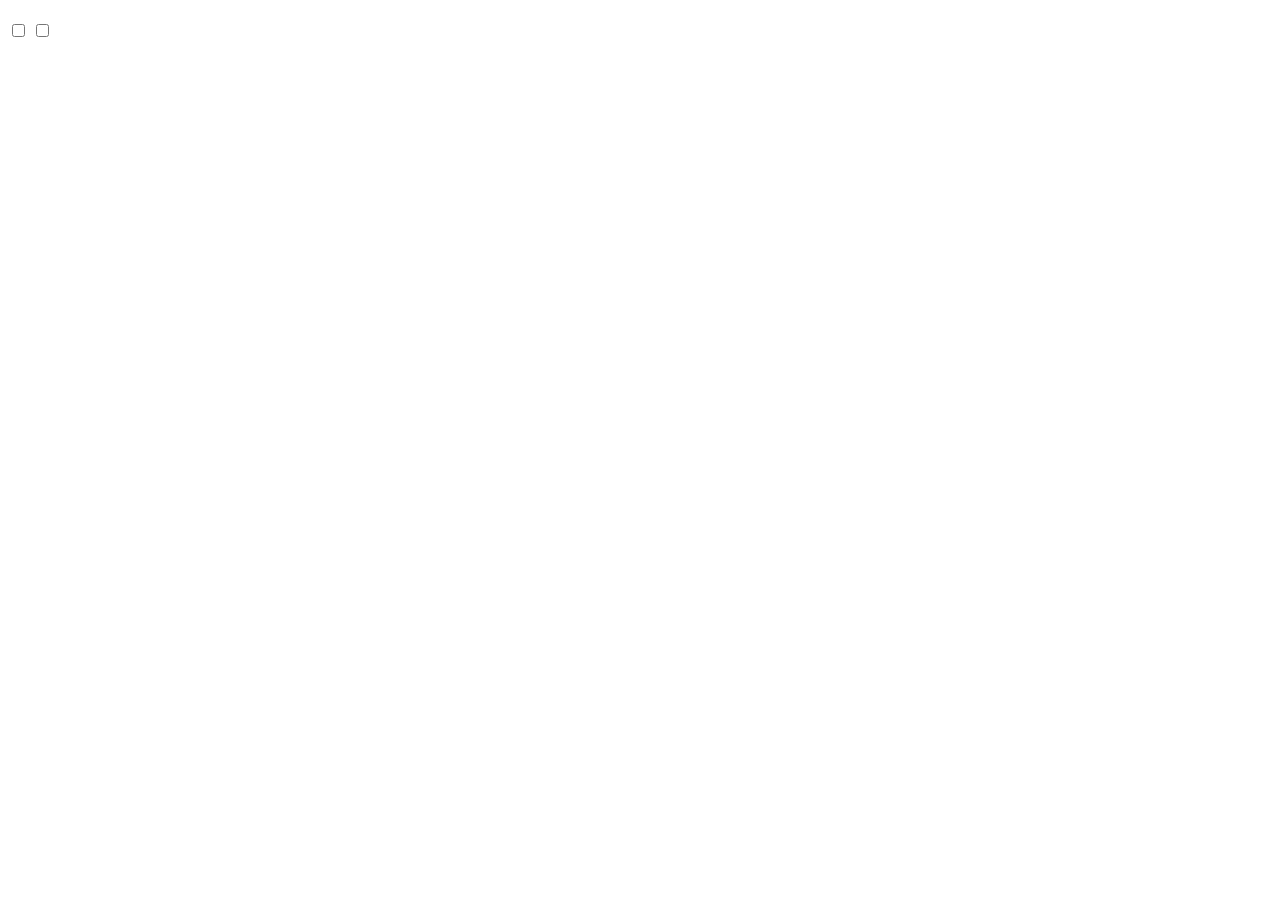
==== popup.html @ b3ab7093 "日英対応・名称変更・プライバシーポリシー追加 - 名称を「差出人アドレス表示 for Outlook / Sender Address Viewer for Outlook」に変更 - _locale" ====
<!doctype html>
<html>
<head>
  <meta charset="utf-8" />
  <link rel="stylesheet" href="popup.css" />
</head>
<body>
  <h1 data-i18n="popupTitle"></h1>
  <label class="row">
    <span>
      <strong data-i18n="readingLabel"></strong>
      <small data-i18n="readingDesc"></small>
    </span>
    <input type="checkbox" id="reading" />
  </label>
  <label class="row">
    <span>
      <strong data-i18n="listLabel"></strong>
      <small data-i18n="listDesc"></small>
    </span>
    <input type="checkbox" id="list" />
  </label>
  <p class="note" data-i18n="note"></p>
  <script src="popup.js"></script>
</body>
</html>
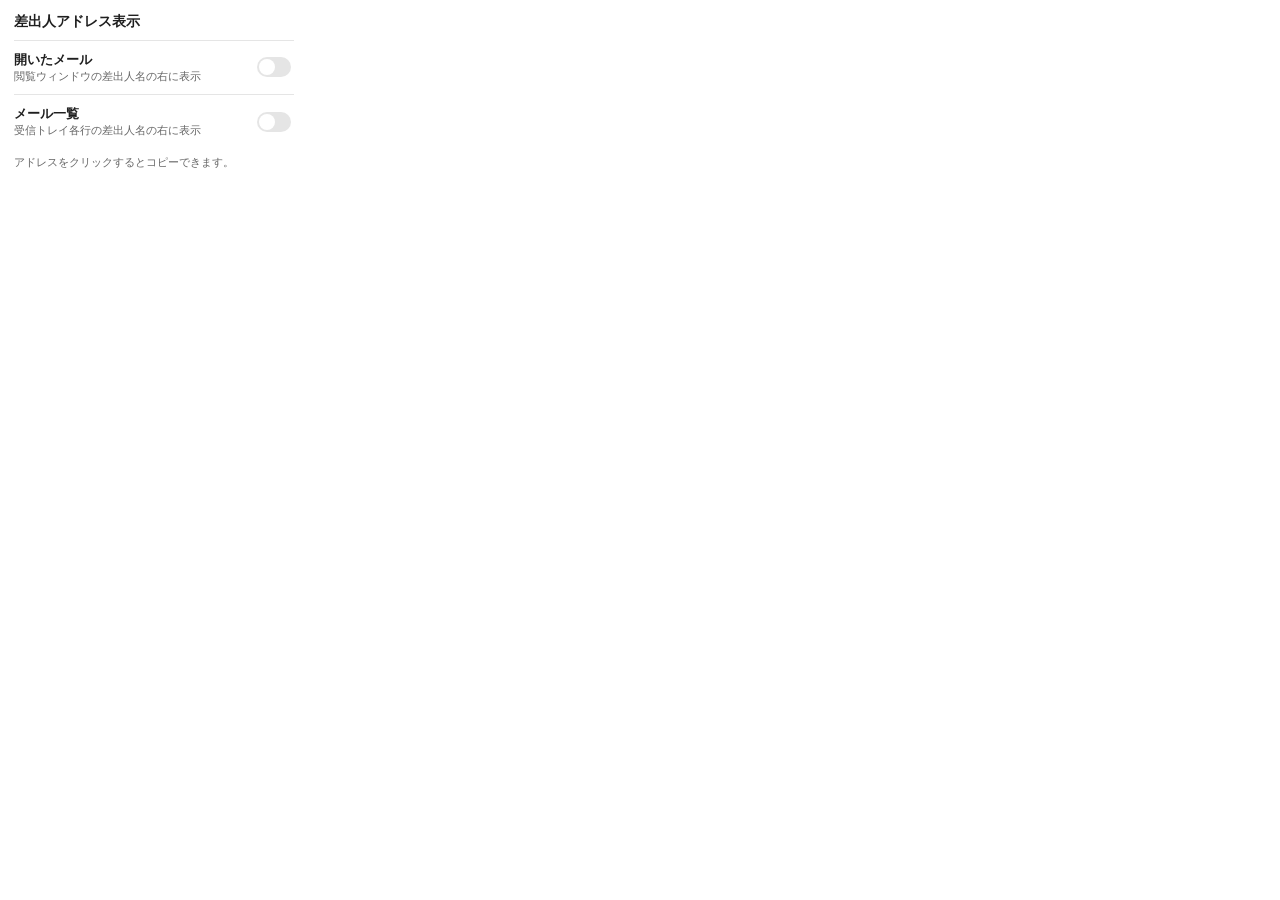
==== commit 1876890b: "Outlook Web で差出人アドレスを常時表示する拡張機能を追加 - 閲覧ウィンドウ: React fiber の props から差出人アドレスを取得して表示 - メール一覧: 差出人 span" ====
--- a/popup.html
+++ b/popup.html
@@ -1,26 +1,26 @@
 <!doctype html>
-<html>
+<html lang="ja">
 <head>
   <meta charset="utf-8" />
   <link rel="stylesheet" href="popup.css" />
 </head>
 <body>
-  <h1 data-i18n="popupTitle"></h1>
+  <h1>差出人アドレス表示</h1>
   <label class="row">
     <span>
-      <strong data-i18n="readingLabel"></strong>
-      <small data-i18n="readingDesc"></small>
+      <strong>開いたメール</strong>
+      <small>閲覧ウィンドウの差出人名の右に表示</small>
     </span>
     <input type="checkbox" id="reading" />
   </label>
   <label class="row">
     <span>
-      <strong data-i18n="listLabel"></strong>
-      <small data-i18n="listDesc"></small>
+      <strong>メール一覧</strong>
+      <small>受信トレイ各行の差出人名の右に表示</small>
     </span>
     <input type="checkbox" id="list" />
   </label>
-  <p class="note" data-i18n="note"></p>
+  <p class="note">アドレスをクリックするとコピーできます。</p>
   <script src="popup.js"></script>
 </body>
 </html>
--- a/popup.css
+++ b/popup.css
@@ -0,0 +1,76 @@
+:root {
+  --bg: #ffffff;
+  --fg: #1f1f1f;
+  --sub: #666;
+  --line: #e5e5e5;
+  --accent: #0f6cbd;
+  color-scheme: light dark;
+}
+@media (prefers-color-scheme: dark) {
+  :root {
+    --bg: #1f1f1f;
+    --fg: #f0f0f0;
+    --sub: #aaa;
+    --line: #333;
+    --accent: #479ef5;
+  }
+}
+body {
+  width: 280px;
+  margin: 0;
+  padding: 12px 14px;
+  background: var(--bg);
+  color: var(--fg);
+  font: 13px/1.4 system-ui, -apple-system, "Hiragino Sans", "Segoe UI", sans-serif;
+}
+h1 {
+  font-size: 14px;
+  margin: 0 0 8px;
+}
+.row {
+  display: flex;
+  align-items: center;
+  justify-content: space-between;
+  gap: 12px;
+  padding: 10px 0;
+  border-top: 1px solid var(--line);
+  cursor: pointer;
+}
+.row small {
+  display: block;
+  color: var(--sub);
+  font-size: 11px;
+}
+input[type="checkbox"] {
+  appearance: none;
+  flex-shrink: 0;
+  width: 34px;
+  height: 20px;
+  border-radius: 10px;
+  background: var(--line);
+  position: relative;
+  cursor: pointer;
+  transition: background 0.15s;
+}
+input[type="checkbox"]::after {
+  content: "";
+  position: absolute;
+  top: 2px;
+  left: 2px;
+  width: 16px;
+  height: 16px;
+  border-radius: 50%;
+  background: #fff;
+  transition: transform 0.15s;
+}
+input[type="checkbox"]:checked {
+  background: var(--accent);
+}
+input[type="checkbox"]:checked::after {
+  transform: translateX(14px);
+}
+.note {
+  margin: 6px 0 0;
+  color: var(--sub);
+  font-size: 11px;
+}
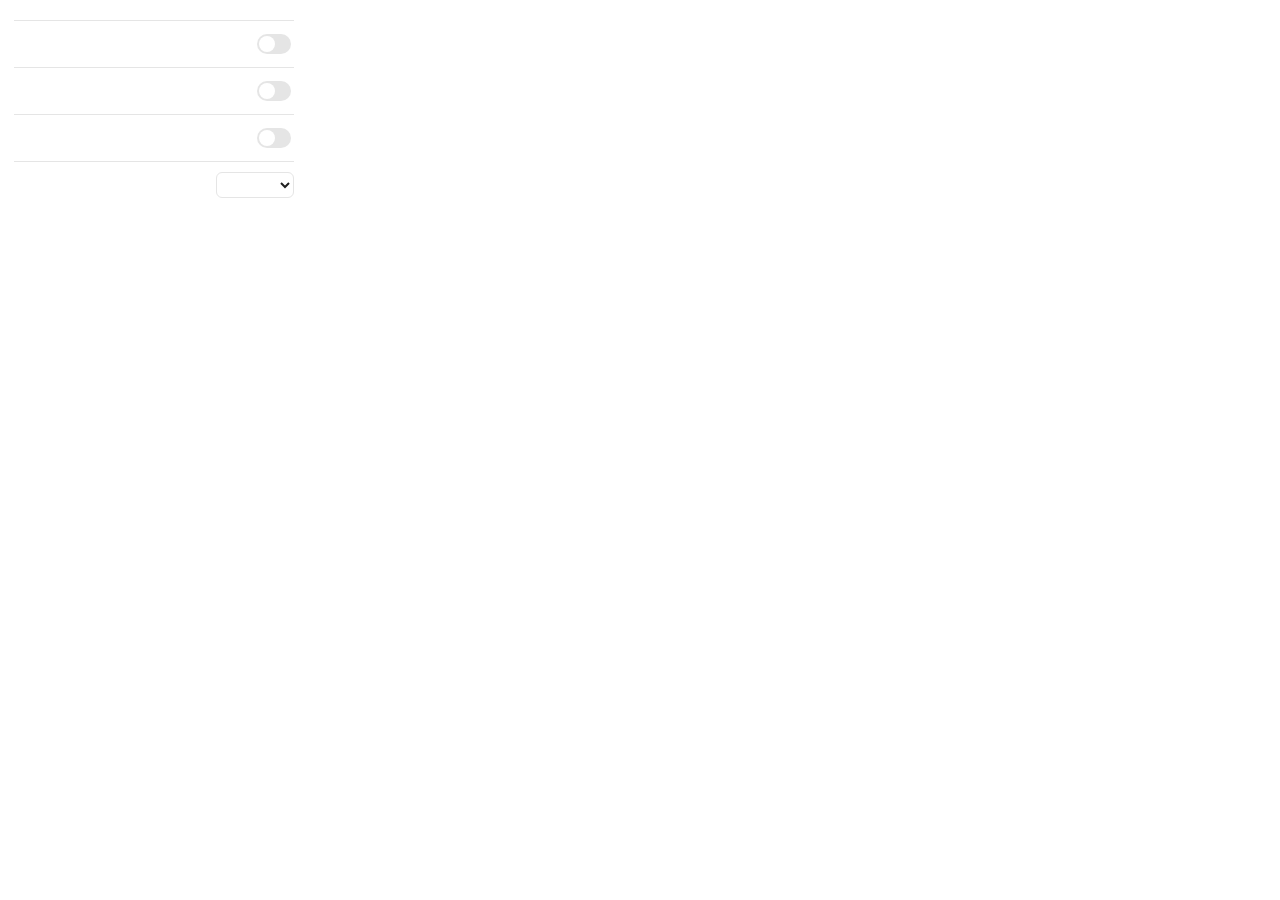
==== commit e028738b: "v1.1.0: ドメイン太字のオン・オフと表示言語の切り替えを追加 - ポップアップに「ドメインを太字」トグル（既定 ON）を追加 - 表示言語を 自動 / 日本語 / English から選べるよう" ====
--- a/popup.html
+++ b/popup.html
@@ -1,26 +1,43 @@
 <!doctype html>
-<html lang="ja">
+<html>
 <head>
   <meta charset="utf-8" />
   <link rel="stylesheet" href="popup.css" />
 </head>
 <body>
-  <h1>差出人アドレス表示</h1>
+  <h1 data-i18n="popupTitle"></h1>
   <label class="row">
     <span>
-      <strong>開いたメール</strong>
-      <small>閲覧ウィンドウの差出人名の右に表示</small>
+      <strong data-i18n="readingLabel"></strong>
+      <small data-i18n="readingDesc"></small>
     </span>
     <input type="checkbox" id="reading" />
   </label>
   <label class="row">
     <span>
-      <strong>メール一覧</strong>
-      <small>受信トレイ各行の差出人名の右に表示</small>
+      <strong data-i18n="listLabel"></strong>
+      <small data-i18n="listDesc"></small>
     </span>
     <input type="checkbox" id="list" />
   </label>
-  <p class="note">アドレスをクリックするとコピーできます。</p>
+  <label class="row">
+    <span>
+      <strong data-i18n="boldLabel"></strong>
+      <small data-i18n="boldDesc"></small>
+    </span>
+    <input type="checkbox" id="bold" />
+  </label>
+  <label class="row">
+    <span>
+      <strong data-i18n="langLabel"></strong>
+    </span>
+    <select id="lang">
+      <option value="auto" data-i18n="langAuto"></option>
+      <option value="ja">日本語</option>
+      <option value="en">English</option>
+    </select>
+  </label>
+  <p class="note" data-i18n="note"></p>
   <script src="popup.js"></script>
 </body>
 </html>
--- a/popup.css
+++ b/popup.css
@@ -69,6 +69,16 @@
 input[type="checkbox"]:checked::after {
   transform: translateX(14px);
 }
+select {
+  font: inherit;
+  font-size: 12px;
+  color: var(--fg);
+  background: var(--bg);
+  border: 1px solid var(--line);
+  border-radius: 6px;
+  padding: 4px 6px;
+  max-width: 150px;
+}
 .note {
   margin: 6px 0 0;
   color: var(--sub);
